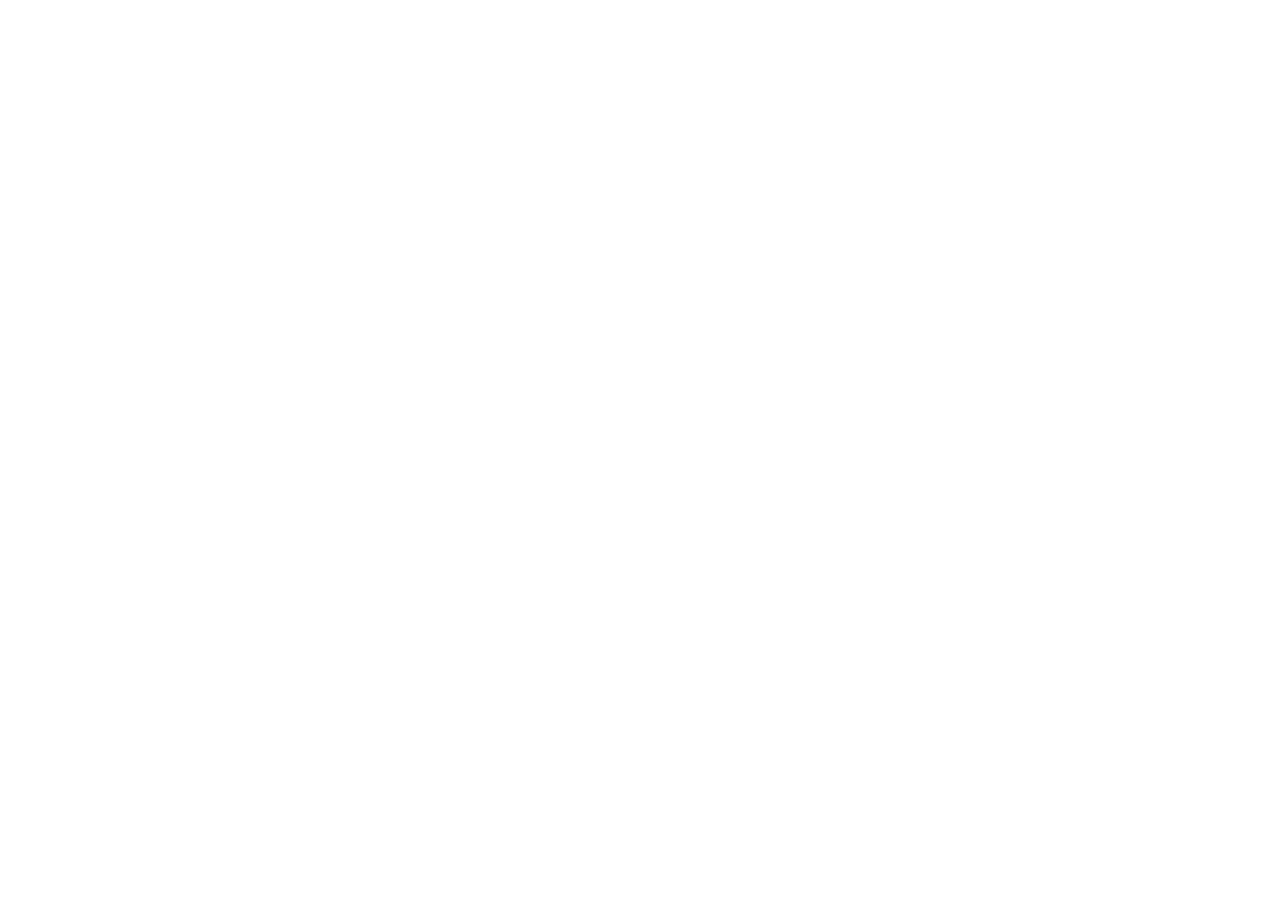
==== register.html @ cee196ef "Register form with a cyberpunk style n.n" ====
<!DOCTYPE html>
<html lang="en">
<head>
    <meta charset="UTF-8">
    <meta http-equiv="X-UA-Compatible" content="IE=edge">
    <meta name="viewport" content="width=device-width, initial-scale=1.0">
    <title>Document</title>
</head>
<body>
    
</body>
</html>
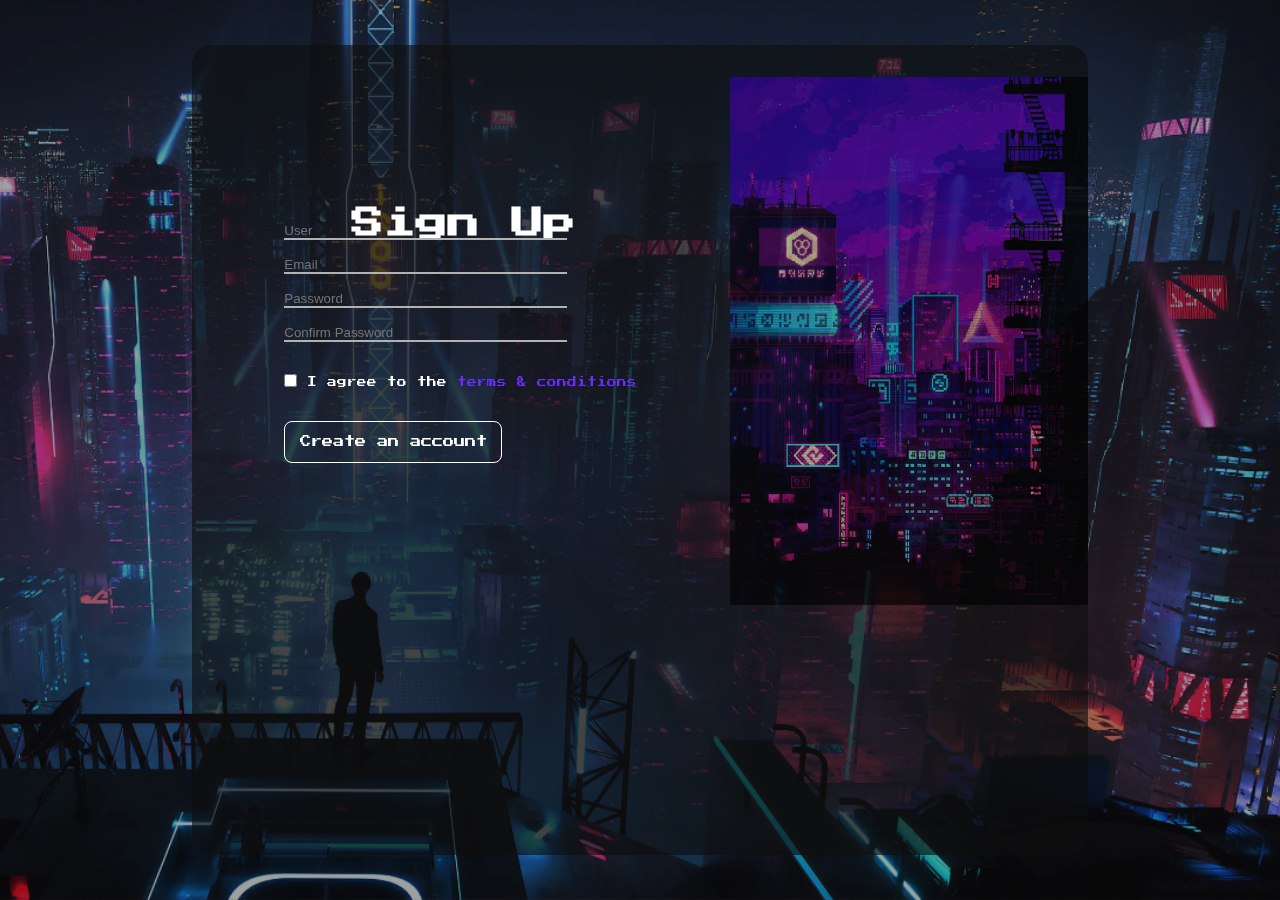
==== commit 71ea1fb7: "Update con pagina de registro" ====
--- a/register.html
+++ b/register.html
@@ -4,9 +4,41 @@
     <meta charset="UTF-8">
     <meta http-equiv="X-UA-Compatible" content="IE=edge">
     <meta name="viewport" content="width=device-width, initial-scale=1.0">
-    <title>Document</title>
+    <link rel="stylesheet" href="./regstyle.css">
+    <title>User Register</title>
 </head>
 <body>
-    
+    <div class="img-area"></div>
+    <main class="main">
+        <section class="reg-card">
+            <div class="h1">
+                <h1>Sign Up</h1>
+            </div>
+            <div class="form-card">
+                <form method="post" class="form">
+                    <div class="txt_field">
+                        <input type="text" placeholder="User" required>
+                    </div>
+                    <div class="txt_field">
+                        <input type="email" placeholder="Email" required>
+                    </div>
+                    <div class="txt_field">
+                        <input type="password" placeholder="Password" required>
+                    </div>
+                    <div class="txt_field">
+                        <input type="password" placeholder="Confirm Password" required>
+                    </div>
+                    <div class="txt_field2">
+                        <input type="checkbox" name="checkTerms">
+                        <label for="checkTerms">I agree to the <a>terms & conditions</a></label>
+                    </div>
+                    <input type="button" class="btn" value="Create an account">
+                </form>
+                <div class="image">
+                    <img src="./assets/cpunkgif.gif" alt="Gif pixelart cyberpunk">
+                </div>
+            </div>
+        </section>
+    </main>
 </body>
 </html>--- a/regstyle.css
+++ b/regstyle.css
@@ -0,0 +1,122 @@
+/* Import font, y * */
+@import url('https://fonts.googleapis.com/css2?family=Kumbh+Sans&family=Lexend:wght@100&family=Press+Start+2P&display=swap');
+
+* {
+    margin: 0;
+    padding: 0;
+    box-sizing: border-box;
+}
+
+body {
+    background: rgb(22, 22, 22);
+    font-family: 'Press Start 2P', cursive;
+    color: white;
+}
+
+.img-area {
+    background: url(.//assets/cyberbg.jpg) no-repeat center center;
+    opacity: 0.6;
+    background-size: cover;
+    background-position: center center;
+    height: 100vh;
+    position: fixed;
+    left: 0;
+    right: 0;
+    z-index: -1;
+}
+
+/* Styling */
+
+.h1 {
+    font-size: 1rem;
+    font-weight: 400;
+    position: relative;
+    top: 20%;
+    padding-inline: 160px;
+}
+
+
+.reg-card {
+    background: rgba(14, 14, 14, 0.637);
+    border-radius: 20px;
+    width: 70%;
+    position: absolute;
+    left: 50%;
+    top: 50%;
+    transform: translate(-50%, -50%);
+    height: 90vh;
+}
+
+.form-card {
+    display: flex;
+    justify-content: center;
+    align-items: center;
+}
+
+.form {
+    margin: auto;
+    padding: 70px;
+}
+
+.image {
+    width: 40%;
+    height: 33em;
+    object-fit: cover;
+    opacity: 0.6;
+}
+
+.txt_field {
+    width: 80%;
+    position: relative;
+    border-bottom: 2px solid #b2b2b2;
+    margin-bottom: 13px;
+}
+
+.txt_field2 {
+    padding-top: 2em;
+    font-size: 0.60em;
+}
+
+input {
+    background: none;
+    color: white;
+    border: none;
+}
+
+input:focus{
+    outline: none;
+}
+
+a {
+    color: rgb(108, 45, 255);
+    cursor:pointer;
+}
+
+.btn {
+    margin-top: 3em;
+    padding: 1.3em;
+    font-size: 0.70em;
+    font-family: 'Press Start 2P', cursive;
+    border-radius: 8px;
+    cursor: pointer;
+    color: white;
+    border: solid 0.1em white;
+
+}
+
+.btn:hover {
+    box-shadow:
+    0 0 7px #fff,
+    0 0 5px #fff,
+    0 0 1px #fff,
+    0 0 1px rgb(255, 45, 125),
+    0 0 10px rgb(255, 45, 125),
+    0 0 10px rgb(255, 45, 125),
+    0 0 10px rgb(255, 45, 125),
+    0 0 30px rgb(255, 45, 125);
+}
+
+img {
+    width: 100%;
+    height: 100%;
+}